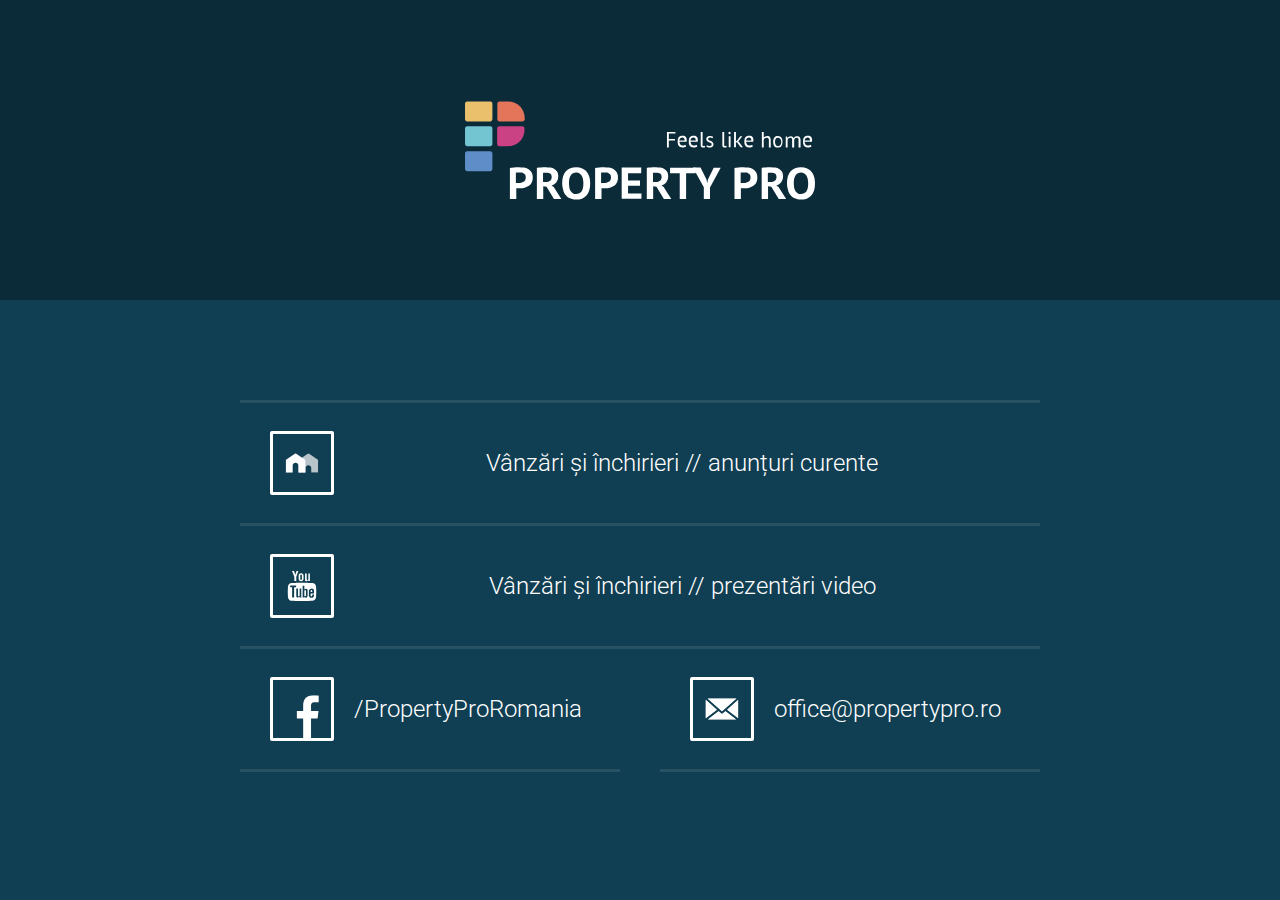
==== htdocs/index.html @ b6c534c0 "Initial commit." ====
<!DOCTYPE html>
<html>
<head>
    <!-- Charset -->
    <meta charset="UTF-8">

    <!-- Mobile -->
    <meta name="viewport" content="width=device-width, initial-scale=1">

    <!-- Meta title -->
    <title>Property Pro</title>

    <!-- Favicon -->
    <link rel="apple-touch-icon" sizes="180x180" href="/resources/img/favicon/apple-touch-icon.png">
    <link rel="icon" type="image/png" sizes="32x32" href="/resources/img/favicon/favicon-32x32.png">
    <link rel="icon" type="image/png" sizes="16x16" href="/resources/img/favicon/favicon-16x16.png">
    <link rel="manifest" href="/resources/img/favicon/site.webmanifest">
    <link rel="mask-icon" href="/resources/img/favicon/safari-pinned-tab.svg" color="#121425">
    <link rel="shortcut icon" href="/resources/img/favicon/favicon.ico">
    <meta name="msapplication-TileColor" content="#121425">
    <meta name="msapplication-config" content="/resources/img/favicon/browserconfig.xml">
    <meta name="theme-color" content="#121425">

    <!-- Fonts -->
    <link rel="preconnect" href="https://fonts.googleapis.com">
    <link rel="preconnect" href="https://fonts.gstatic.com" crossorigin>
    <link href="https://fonts.googleapis.com/css2?family=Roboto:wght@300;400&display=swap" rel="stylesheet">

    <!-- Styles -->
    <link rel="stylesheet" href="resources/css/styles.css">
</head>

<body>
    <div class="header">
        <div class="logo"></div>
    </div>
    <div class="main">
        <div class="row">
            <div class="col">
                <a class="button-with-icon" target="_blank" href="https://www.imobiliare.ro/agentii/bucuresti/XCCQ">
                    <span class="icon imobiliare"></span>
                    <span class="text">Vânzări și închirieri // anunțuri curente</span>
                </a>
            </div>
        </div>
        <div class="row">
            <div class="col">
                <a class="button-with-icon" target="_blank" href="https://www.youtube.com/channel/UCKjQld5ijKfM5c-trWWrv_g">
                    <span class="icon youtube"></span>
                    <span class="text">Vânzări și închirieri // prezentări video</span>
                </a>
            </div>
        </div>
        <div class="row">
            <div class="col">
                <a class="button-with-icon" target="_blank" href="https://www.facebook.com/PropertyProRomania/">
                    <span class="icon facebook"></span>
                    <span class="text">/PropertyProRomania</span>
                </a>
            </div>
            <div class="col">
                <a class="button-with-icon" target="_blank" href="mailto:office@propertypro.ro">
                    <span class="icon email"></span>
                    <span class="text">office@propertypro.ro</span>
                </a>
            </div>
        </div>
    </div>
</body>

</html>
---- htdocs/resources/css/styles.css ----
html,
body {
  margin: 0;
  height: 100%;
  background-color: #103E52;
  font-family: "Roboto", sans-serif;
  font-size: 24px;
  font-weight: 300;
  color: #fff;
}

a {
  color: #fff;
  text-decoration: none;
  transition: opacity 0.2s ease-in-out;
}
a:hover {
  opacity: 0.7;
}

.header {
  display: flex;
  flex-direction: column;
  align-items: center;
  justify-content: center;
  height: 300px;
  background-color: #0B2B39;
}
@media (min-width: 320px) and (max-width: 567px) and (orientation: portrait) {
  .header {
    height: 200px;
  }
}
.header .logo {
  width: 350px;
  height: 100px;
  background: url(../img/logo-color-dark-bg.svg) no-repeat center center;
}
@media (min-width: 320px) and (max-width: 567px) and (orientation: portrait) {
  .header .logo {
    width: 260px;
  }
}

.main {
  display: flex;
  flex-direction: column;
  align-items: center;
  padding: 100px;
}
@media (min-width: 320px) and (max-width: 567px) and (orientation: portrait) {
  .main {
    padding: 40px 20px;
  }
}
.main .row {
  display: flex;
  width: 840px;
}
@media (min-width: 320px) and (max-width: 567px) and (orientation: portrait) {
  .main .row {
    width: 100%;
    flex-direction: column;
  }
}
.main .row .col {
  flex: 1;
  height: 120px;
  margin: 0 20px;
  border-bottom: 3px solid rgba(255, 255, 255, 0.1);
}
@media (min-width: 320px) and (max-width: 567px) and (orientation: portrait) {
  .main .row .col {
    margin: 0;
  }
}
.main .row .col .button-with-icon {
  display: flex;
  align-items: center;
  width: 100%;
  height: 120px;
  padding: 0 30px;
  box-sizing: border-box;
}
.main .row .col .button-with-icon .icon {
  margin-right: 20px;
  width: 64px;
  height: 64px;
  box-sizing: border-box;
  border: 3px solid #fff;
  border-radius: 2px;
}
.main .row .col .button-with-icon .icon.imobiliare {
  background: url(../img/icon-imobiliare.svg) no-repeat center center;
}
.main .row .col .button-with-icon .icon.youtube {
  background: url(../img/icon-youtube.svg) no-repeat center center;
}
.main .row .col .button-with-icon .icon.facebook {
  background: url(../img/icon-facebook.svg) no-repeat center center;
}
.main .row .col .button-with-icon .icon.email {
  background: url(../img/icon-email.svg) no-repeat center center;
}
.main .row .col:only-child .text {
  flex: 1;
  display: flex;
  justify-content: center;
}
.main .row:first-child .col {
  border-top: 3px solid rgba(255, 255, 255, 0.1);
}/*# sourceMappingURL=styles.css.map */
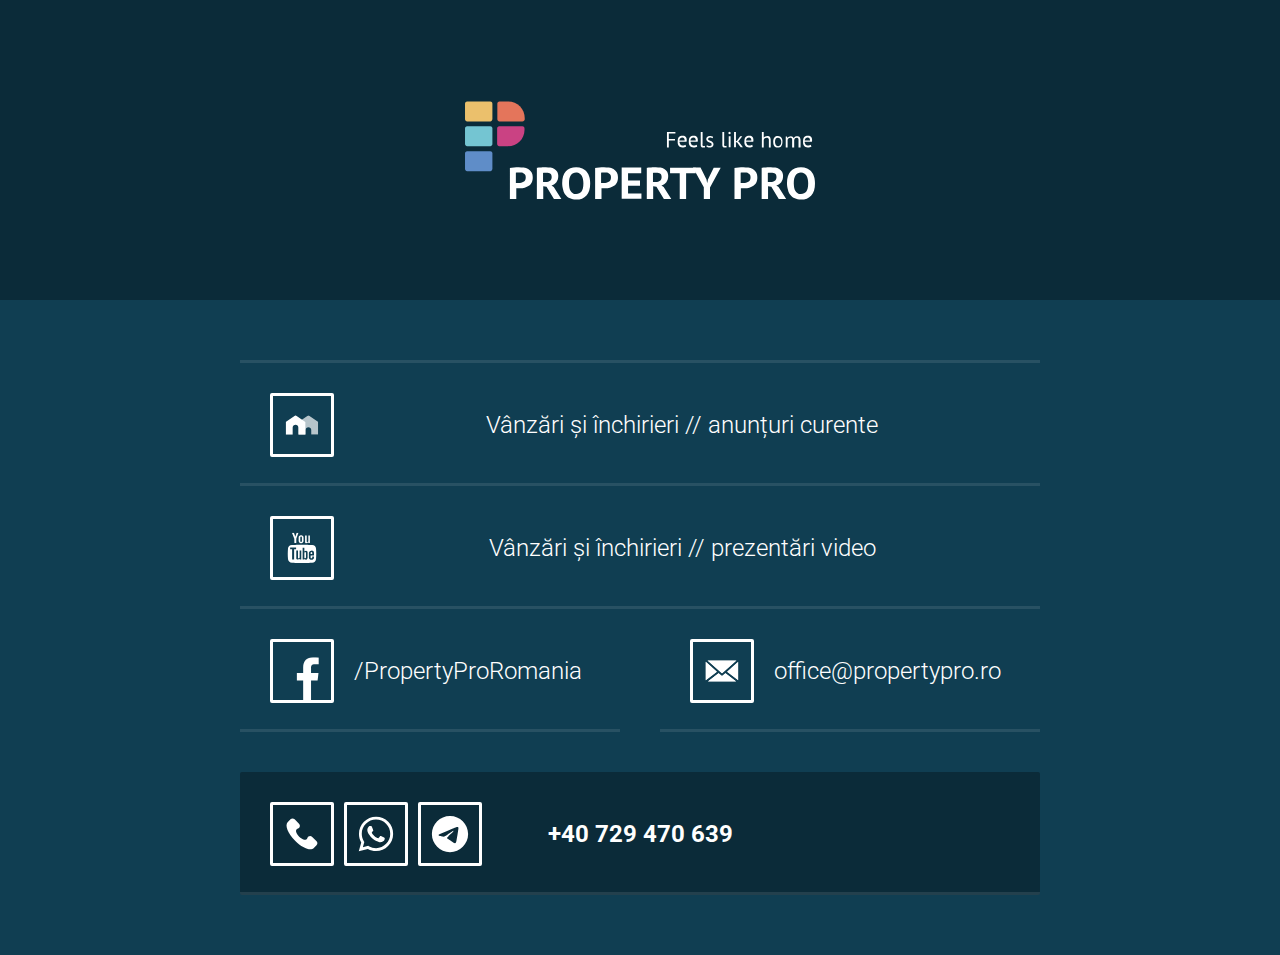
==== commit 56a4eccf: "Adds phone, whatsapp, telegram card. Plus some small tweaks in font size for smaller mobile devices." ====
--- a/htdocs/index.html
+++ b/htdocs/index.html
@@ -15,19 +15,29 @@
     <link rel="icon" type="image/png" sizes="32x32" href="/resources/img/favicon/favicon-32x32.png">
     <link rel="icon" type="image/png" sizes="16x16" href="/resources/img/favicon/favicon-16x16.png">
     <link rel="manifest" href="/resources/img/favicon/site.webmanifest">
-    <link rel="mask-icon" href="/resources/img/favicon/safari-pinned-tab.svg" color="#121425">
+    <link rel="mask-icon" href="/resources/img/favicon/safari-pinned-tab.svg" color="#0b2b39">
     <link rel="shortcut icon" href="/resources/img/favicon/favicon.ico">
-    <meta name="msapplication-TileColor" content="#121425">
+    <meta name="msapplication-TileColor" content="#0b2b39">
     <meta name="msapplication-config" content="/resources/img/favicon/browserconfig.xml">
-    <meta name="theme-color" content="#121425">
+    <meta name="theme-color" content="#0b2b39">
 
     <!-- Fonts -->
     <link rel="preconnect" href="https://fonts.googleapis.com">
     <link rel="preconnect" href="https://fonts.gstatic.com" crossorigin>
-    <link href="https://fonts.googleapis.com/css2?family=Roboto:wght@300;400&display=swap" rel="stylesheet">
+    <link href="https://fonts.googleapis.com/css2?family=Roboto:wght@300;400;500;700&display=swap" rel="stylesheet">
 
     <!-- Styles -->
-    <link rel="stylesheet" href="resources/css/styles.css">
+    <link rel="stylesheet" href="resources/css/styles.css?v=2022-07-29-02">
+
+    <!-- Global site tag (gtag.js) - Google Analytics -->
+    <script async src="https://www.googletagmanager.com/gtag/js?id=G-F6TZV4PTLC"></script>
+    <script>
+        window.dataLayer = window.dataLayer || [];
+        function gtag(){dataLayer.push(arguments);}
+        gtag('js', new Date());
+
+        gtag('config', 'G-F6TZV4PTLC');
+    </script>
 </head>
 
 <body>
@@ -37,7 +47,7 @@
     <div class="main">
         <div class="row">
             <div class="col">
-                <a class="button-with-icon" target="_blank" href="https://www.imobiliare.ro/agentii/bucuresti/XCCQ">
+                <a class="container-with-icon" target="_blank" href="https://www.imobiliare.ro/agentii/bucuresti/XCCQ">
                     <span class="icon imobiliare"></span>
                     <span class="text">Vânzări și închirieri // anunțuri curente</span>
                 </a>
@@ -45,7 +55,7 @@
         </div>
         <div class="row">
             <div class="col">
-                <a class="button-with-icon" target="_blank" href="https://www.youtube.com/channel/UCKjQld5ijKfM5c-trWWrv_g">
+                <a class="container-with-icon" target="_blank" href="https://www.youtube.com/channel/UCKjQld5ijKfM5c-trWWrv_g">
                     <span class="icon youtube"></span>
                     <span class="text">Vânzări și închirieri // prezentări video</span>
                 </a>
@@ -53,15 +63,27 @@
         </div>
         <div class="row">
             <div class="col">
-                <a class="button-with-icon" target="_blank" href="https://www.facebook.com/PropertyProRomania/">
+                <a class="container-with-icon" target="_blank" href="https://www.facebook.com/PropertyProRomania/">
                     <span class="icon facebook"></span>
                     <span class="text">/PropertyProRomania</span>
                 </a>
             </div>
             <div class="col">
-                <a class="button-with-icon" target="_blank" href="mailto:office@propertypro.ro">
+                <a class="container-with-icon" target="_blank" href="mailto:office@propertypro.ro">
                     <span class="icon email"></span>
                     <span class="text">office@propertypro.ro</span>
+                </a>
+            </div>
+        </div>
+        <div class="row phone-row">
+            <div class="col">
+                <a class="container-with-icon" href="tel:+40729470639">
+                    <div class="icons-container">
+                        <span class="icon phone"></span>
+                        <span class="icon whatsapp"></span>
+                        <span class="icon telegram"></span>
+                    </div>
+                    <span class="text">+40 729 470 639</span>
                 </a>
             </div>
         </div>
--- a/htdocs/resources/css/styles.css
+++ b/htdocs/resources/css/styles.css
@@ -8,6 +8,14 @@
   font-weight: 300;
   color: #fff;
 }
+@media (min-width: 320px) and (max-width: 567px) and (orientation: portrait) {
+  html,
+body {
+    font-family: "Roboto", sans-serif;
+    font-size: 20px;
+    font-weight: 300;
+  }
+}
 
 a {
   color: #fff;
@@ -16,6 +24,11 @@
 }
 a:hover {
   opacity: 0.7;
+}
+@media (min-width: 320px) and (max-width: 767px) {
+  a:hover {
+    opacity: 1;
+  }
 }
 
 .header {
@@ -46,7 +59,7 @@
   display: flex;
   flex-direction: column;
   align-items: center;
-  padding: 100px;
+  padding: 60px;
 }
 @media (min-width: 320px) and (max-width: 567px) and (orientation: portrait) {
   .main {
@@ -74,15 +87,14 @@
     margin: 0;
   }
 }
-.main .row .col .button-with-icon {
+.main .row .col .container-with-icon {
   display: flex;
   align-items: center;
   width: 100%;
-  height: 120px;
-  padding: 0 30px;
+  padding: 30px;
   box-sizing: border-box;
 }
-.main .row .col .button-with-icon .icon {
+.main .row .col .container-with-icon .icon {
   margin-right: 20px;
   width: 64px;
   height: 64px;
@@ -90,17 +102,26 @@
   border: 3px solid #fff;
   border-radius: 2px;
 }
-.main .row .col .button-with-icon .icon.imobiliare {
+.main .row .col .container-with-icon .icon.imobiliare {
   background: url(../img/icon-imobiliare.svg) no-repeat center center;
 }
-.main .row .col .button-with-icon .icon.youtube {
+.main .row .col .container-with-icon .icon.youtube {
   background: url(../img/icon-youtube.svg) no-repeat center center;
 }
-.main .row .col .button-with-icon .icon.facebook {
+.main .row .col .container-with-icon .icon.facebook {
   background: url(../img/icon-facebook.svg) no-repeat center center;
 }
-.main .row .col .button-with-icon .icon.email {
+.main .row .col .container-with-icon .icon.email {
   background: url(../img/icon-email.svg) no-repeat center center;
+}
+.main .row .col .container-with-icon .icon.phone {
+  background: url(../img/icon-phone.svg) no-repeat center center;
+}
+.main .row .col .container-with-icon .icon.whatsapp {
+  background: url(../img/icon-whatsapp.svg) no-repeat center center;
+}
+.main .row .col .container-with-icon .icon.telegram {
+  background: url(../img/icon-telegram.svg) no-repeat center center;
 }
 .main .row .col:only-child .text {
   flex: 1;
@@ -109,4 +130,51 @@
 }
 .main .row:first-child .col {
   border-top: 3px solid rgba(255, 255, 255, 0.1);
+}
+.main .row.phone-row {
+  margin-top: 40px;
+  border: none;
+}
+.main .row.phone-row .col {
+  background-color: #0B2B39;
+  border-radius: 2px;
+}
+.main .row.phone-row .col .container-with-icon {
+  padding-right: 262px;
+  align-items: flex-start;
+}
+@media (min-width: 320px) and (max-width: 567px) and (orientation: portrait) {
+  .main .row.phone-row .col .container-with-icon {
+    flex-direction: column-reverse;
+    padding-right: 30px;
+  }
+}
+.main .row.phone-row .col .container-with-icon .icons-container {
+  display: flex;
+}
+@media (min-width: 320px) and (max-width: 567px) and (orientation: portrait) {
+  .main .row.phone-row .col .container-with-icon .icons-container {
+    margin-top: 20px;
+    width: 100%;
+    justify-content: center;
+  }
+}
+.main .row.phone-row .col .container-with-icon .icon.phone, .main .row.phone-row .col .container-with-icon .icon.whatsapp {
+  margin-right: 10px;
+}
+@media (min-width: 320px) and (max-width: 567px) and (orientation: portrait) {
+  .main .row.phone-row .col .container-with-icon .icon.telegram {
+    margin-right: 0;
+  }
+}
+.main .row.phone-row .col .container-with-icon .text {
+  font-weight: 700;
+  display: flex;
+  align-items: center;
+  height: 64px;
+}
+@media (min-width: 320px) and (max-width: 567px) and (orientation: portrait) {
+  .main .row.phone-row .col .container-with-icon .text {
+    width: 100%;
+  }
 }/*# sourceMappingURL=styles.css.map */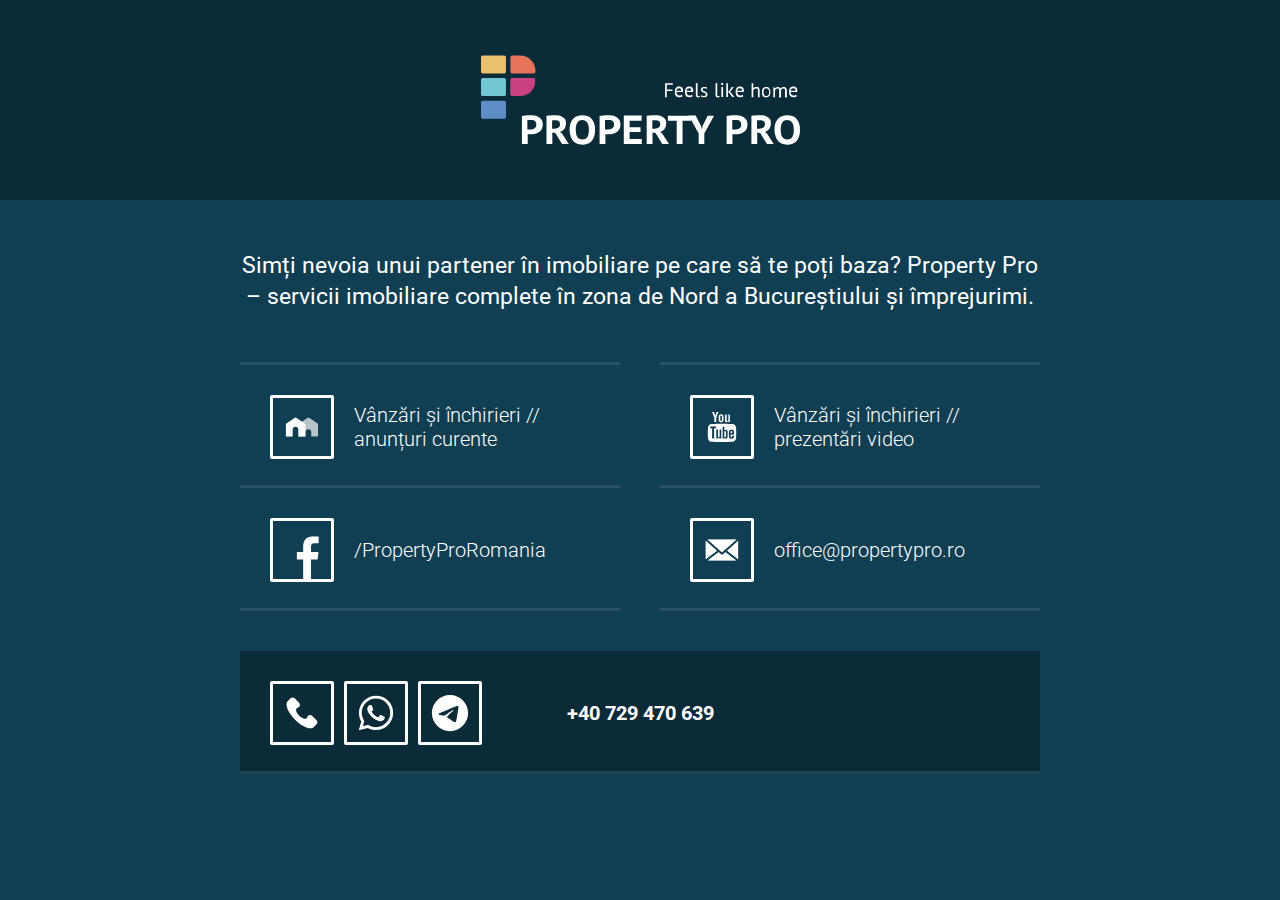
==== commit 0a6c0adf: "Changes the title and meta description, adds an in-page descriptive paragraph." ====
--- a/htdocs/index.html
+++ b/htdocs/index.html
@@ -8,7 +8,10 @@
     <meta name="viewport" content="width=device-width, initial-scale=1">
 
     <!-- Meta title -->
-    <title>Property Pro</title>
+    <title>Property Pro | Imobiliare</title>
+
+    <!-- Meta description -->
+    <meta name="description" content="Simți nevoia unui partener în imobiliare pe care să te poți baza? Property Pro – servicii imobiliare complete în zona de Nord a Bucureștiului și împrejurimi.">
 
     <!-- Favicon -->
     <link rel="apple-touch-icon" sizes="180x180" href="/resources/img/favicon/apple-touch-icon.png">
@@ -27,7 +30,7 @@
     <link href="https://fonts.googleapis.com/css2?family=Roboto:wght@300;400;500;700&display=swap" rel="stylesheet">
 
     <!-- Styles -->
-    <link rel="stylesheet" href="resources/css/styles.css?v=2022-07-29-02">
+    <link rel="stylesheet" href="resources/css/styles.css?v=2022-08-02-02">
 
     <!-- Global site tag (gtag.js) - Google Analytics -->
     <script async src="https://www.googletagmanager.com/gtag/js?id=G-F6TZV4PTLC"></script>
@@ -45,6 +48,8 @@
         <div class="logo"></div>
     </div>
     <div class="main">
+        <h1>Simți nevoia unui partener în imobiliare pe care să te poți baza? Property Pro – servicii imobiliare complete în zona de Nord a Bucureștiului și împrejurimi.</h1>
+
         <div class="row">
             <div class="col">
                 <a class="container-with-icon" target="_blank" href="https://www.imobiliare.ro/agentii/bucuresti/XCCQ">
@@ -52,8 +57,6 @@
                     <span class="text">Vânzări și închirieri // anunțuri curente</span>
                 </a>
             </div>
-        </div>
-        <div class="row">
             <div class="col">
                 <a class="container-with-icon" target="_blank" href="https://www.youtube.com/channel/UCKjQld5ijKfM5c-trWWrv_g">
                     <span class="icon youtube"></span>
--- a/htdocs/resources/css/styles.css
+++ b/htdocs/resources/css/styles.css
@@ -4,17 +4,9 @@
   height: 100%;
   background-color: #103E52;
   font-family: "Roboto", sans-serif;
-  font-size: 24px;
+  font-size: 20px;
   font-weight: 300;
   color: #fff;
-}
-@media (min-width: 320px) and (max-width: 567px) and (orientation: portrait) {
-  html,
-body {
-    font-family: "Roboto", sans-serif;
-    font-size: 20px;
-    font-weight: 300;
-  }
 }
 
 a {
@@ -31,12 +23,33 @@
   }
 }
 
+h1 {
+  margin: 0 0 20px;
+  max-width: 825px;
+  padding: 0 10px 30px;
+  box-sizing: border-box;
+  font-family: "Roboto", sans-serif;
+  font-size: 23px;
+  font-weight: 400;
+  line-height: 31px;
+  text-align: center;
+}
+@media (min-width: 320px) and (max-width: 767px) {
+  h1 {
+    margin-bottom: 10px;
+    font-family: "Roboto", sans-serif;
+    font-size: 20px;
+    font-weight: 400;
+    line-height: 28px;
+  }
+}
+
 .header {
   display: flex;
   flex-direction: column;
   align-items: center;
   justify-content: center;
-  height: 300px;
+  height: 200px;
   background-color: #0B2B39;
 }
 @media (min-width: 320px) and (max-width: 567px) and (orientation: portrait) {
@@ -46,7 +59,7 @@
 }
 .header .logo {
   width: 350px;
-  height: 100px;
+  height: 90px;
   background: url(../img/logo-color-dark-bg.svg) no-repeat center center;
 }
 @media (min-width: 320px) and (max-width: 567px) and (orientation: portrait) {
@@ -59,7 +72,7 @@
   display: flex;
   flex-direction: column;
   align-items: center;
-  padding: 60px;
+  padding: 50px;
 }
 @media (min-width: 320px) and (max-width: 567px) and (orientation: portrait) {
   .main {
@@ -96,6 +109,7 @@
 }
 .main .row .col .container-with-icon .icon {
   margin-right: 20px;
+  min-width: 64px;
   width: 64px;
   height: 64px;
   box-sizing: border-box;
@@ -123,13 +137,23 @@
 .main .row .col .container-with-icon .icon.telegram {
   background: url(../img/icon-telegram.svg) no-repeat center center;
 }
+@media (min-width: 320px) and (max-width: 767px) {
+  .main .row .col .container-with-icon {
+    padding: 20px 30px;
+  }
+}
 .main .row .col:only-child .text {
   flex: 1;
   display: flex;
   justify-content: center;
 }
-.main .row:first-child .col {
+.main .row:first-of-type .col {
   border-top: 3px solid rgba(255, 255, 255, 0.1);
+}
+@media (min-width: 320px) and (max-width: 567px) and (orientation: portrait) {
+  .main .row:first-of-type .col:last-child {
+    border-top: none;
+  }
 }
 .main .row.phone-row {
   margin-top: 40px;
